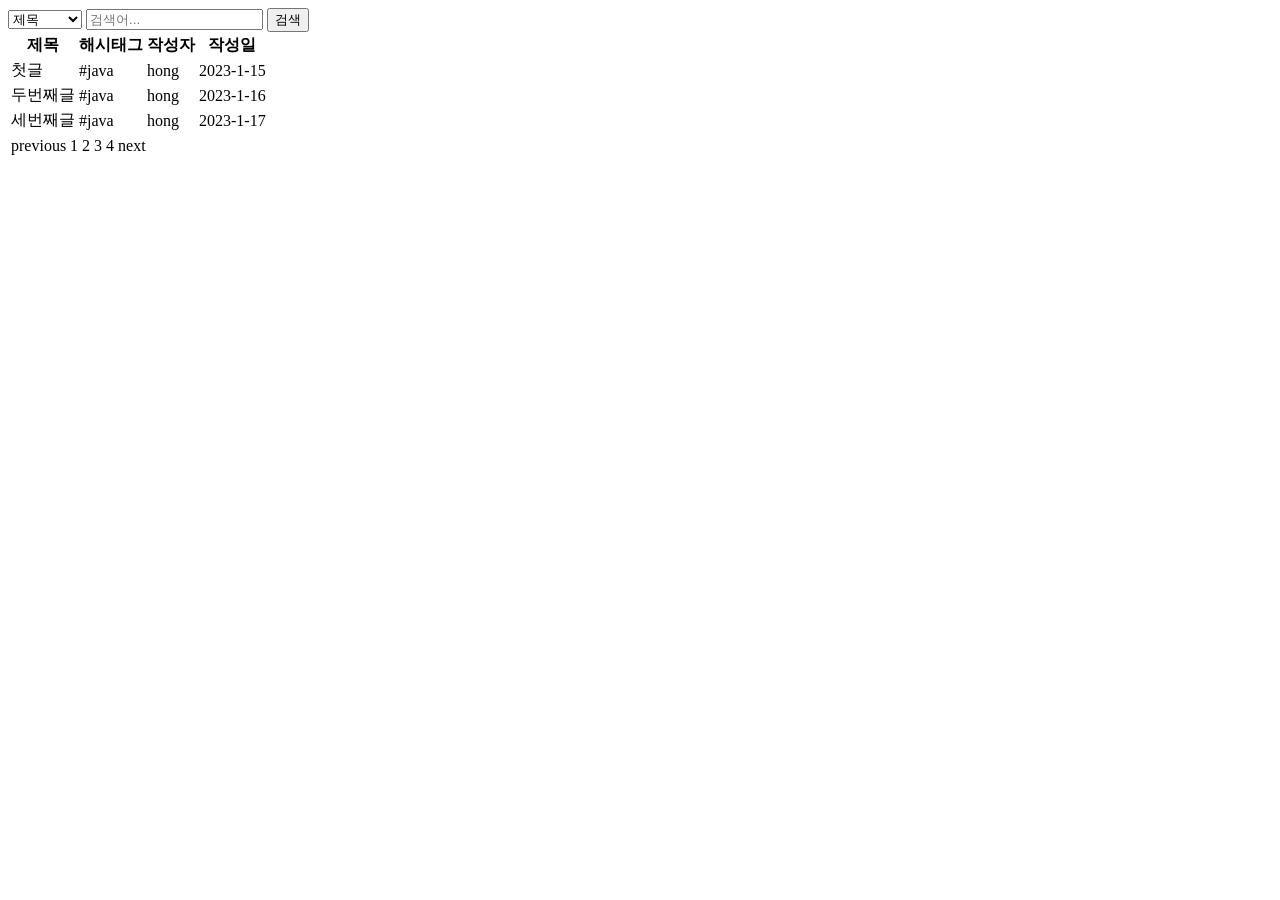
==== board-project/src/main/resources/templates/articles/index.html @ ae7f3f73 "#16 - 게시판 페이지의 헤더, 푸터를 분리 타임리프 템플릿 문법을 이용해서 반복이 예상되는 부분을 분리함" ====
<!DOCTYPE html>
<html lang="ko" xmlns:ht="http://www.thymeleaf.org">
<head>
  <meta charset="UTF-8">
  <title>게시판 페이지</title>
</head>

<body>

<header th:replace="header :: header"></header>

<main>
  <!--        검색창-->
  <form>
    <label for="search-type" hidden>유형</label>
    <select id="search-type" name="search-type">
      <option>제목</option>
      <option>본문</option>
      <option>ID</option>
      <option>닉네임</option>
      <option>해시태그</option>
    </select>
    <label for="search-value" hidden>검색어</label>
    <input id="search-value" type="search" placeholder="검색어..." name="search-value">
    <button type="submit">검색</button>
  </form>

  <table>
    <thead>
    <tr>
      <th>제목</th>
      <th>해시태그</th>
      <th>작성자</th>
      <th>작성일</th>
    </tr>
    </thead>
    <tbody>
    <tr>
      <td>첫글</td>
      <td>#java</td>
      <td>hong</td>
      <td>2023-1-15</td>
    </tr>
    <tr>
      <td>두번째글</td>
      <td>#java</td>
      <td>hong</td>
      <td>2023-1-16</td>
    </tr>
    <tr>
      <td>세번째글</td>
      <td>#java</td>
      <td>hong</td>
      <td>2023-1-17</td>
    </tr>
    </tbody>
  </table>

  <nav>
    <table>
      <tr>
        <td>previous</td>
        <td>1</td>
        <td>2</td>
        <td>3</td>
        <td>4</td>
        <td>next</td>
      </tr>
    </table>
  </nav>
</main>

<footer th:replace="footer :: footer"></footer>

</body>
</html>
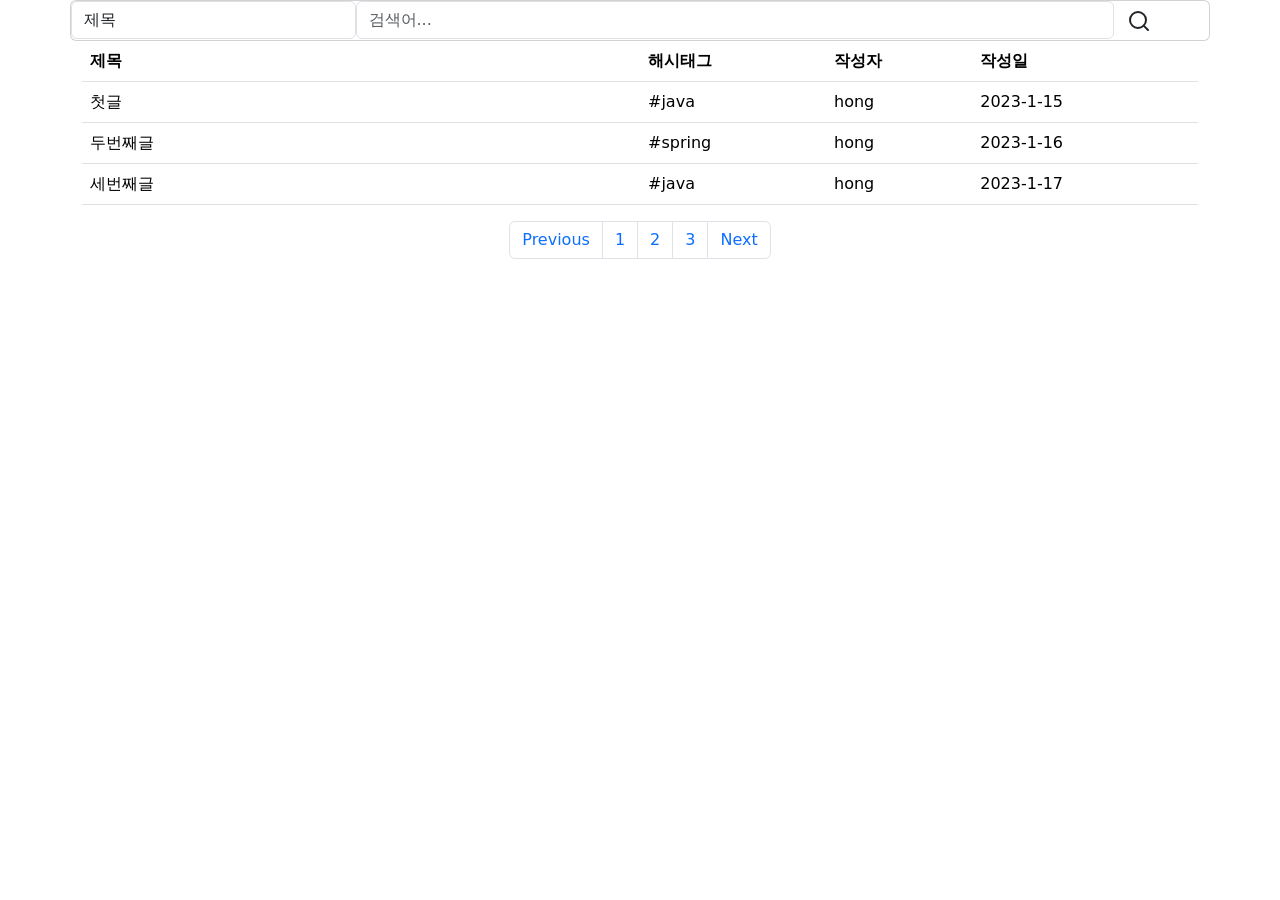
==== commit d48944d4: "#16 - 게시판, 게시글 페이지에 부트스트랩 및 예제코드 적용 디자인이 좋아졌다.  * https://getbootstrap.com/docs/5.3/getting-started/" ====
--- a/board-project/src/main/resources/templates/articles/index.html
+++ b/board-project/src/main/resources/templates/articles/index.html
@@ -1,76 +1,132 @@
 <!DOCTYPE html>
-<html lang="ko" xmlns:ht="http://www.thymeleaf.org">
+<html lang="ko">
 <head>
   <meta charset="UTF-8">
+  <meta name="viewport" content="width=device-width, initial-scale=1">
+  <meta name="description" content="">
+  <meta name="author" content="Hong">
   <title>게시판 페이지</title>
-</head>
+
+  <link href="https://cdn.jsdelivr.net/npm/bootstrap@5.3.0-alpha1/dist/css/bootstrap.min.css" rel="stylesheet" integrity="sha384-GLhlTQ8iRABdZLl6O3oVMWSktQOp6b7In1Zl3/Jr59b6EGGoI1aFkw7cmDA6j6gD" crossorigin="anonymous">
+  <link href="/search-bar.css" rel="stylesheet">
+  </head>
 
 <body>
 
-<header th:replace="header :: header"></header>
+  <header id="header"></header>
 
-<main>
-  <!--        검색창-->
-  <form>
-    <label for="search-type" hidden>유형</label>
-    <select id="search-type" name="search-type">
-      <option>제목</option>
-      <option>본문</option>
-      <option>ID</option>
-      <option>닉네임</option>
-      <option>해시태그</option>
-    </select>
-    <label for="search-value" hidden>검색어</label>
-    <input id="search-value" type="search" placeholder="검색어..." name="search-value">
-    <button type="submit">검색</button>
-  </form>
+  <main class="container">
 
-  <table>
-    <thead>
-    <tr>
-      <th>제목</th>
-      <th>해시태그</th>
-      <th>작성자</th>
-      <th>작성일</th>
-    </tr>
-    </thead>
-    <tbody>
-    <tr>
-      <td>첫글</td>
-      <td>#java</td>
-      <td>hong</td>
-      <td>2023-1-15</td>
-    </tr>
-    <tr>
-      <td>두번째글</td>
-      <td>#java</td>
-      <td>hong</td>
-      <td>2023-1-16</td>
-    </tr>
-    <tr>
-      <td>세번째글</td>
-      <td>#java</td>
-      <td>hong</td>
-      <td>2023-1-17</td>
-    </tr>
-    </tbody>
-  </table>
+    <div class="row">
+      <div class="card card-margin search-form">
+        <div class="card-body p-0">
+          <form id="search-form">
+            <div class="row">
+              <div class="col-12">
+                <div class="row no-gutters">
+                  <div class="col-lg-3 col-md-3 col-sm-12 p-0">
+                    <label for="search-type" hidden>검색 유형</label>
+                    <select class="form-control" id="search-type" name="searchType">
+                      <option>제목</option>
+                      <option>본문</option>
+                      <option>id</option>
+                      <option>닉네임</option>
+                      <option>해시태그</option>
+                    </select>
+                  </div>
+                  <div class="col-lg-8 col-md-6 col-sm-12 p-0">
+                    <label for="search-value" hidden>검색어</label>
+                    <input type="text" placeholder="검색어..." class="form-control" id="search-value" name="searchValue">
+                  </div>
+                  <div class="col-lg-1 col-md-3 col-sm-12 p-0">
+                    <button type="submit" class="btn btn-base">
+                      <svg xmlns="http://www.w3.org/2000/svg" width="24" height="24" viewBox="0 0 24 24" fill="none" stroke="currentColor" stroke-width="2" stroke-linecap="round" stroke-linejoin="round" class="feather feather-search">
+                        <circle cx="11" cy="11" r="8"></circle>
+                        <line x1="21" y1="21" x2="16.65" y2="16.65"></line>
+                      </svg>
+                    </button>
+                  </div>
+                </div>
+              </div>
+            </div>
+          </form>
+        </div>
+      </div>
+    </div>
 
-  <nav>
-    <table>
-      <tr>
-        <td>previous</td>
-        <td>1</td>
-        <td>2</td>
-        <td>3</td>
-        <td>4</td>
-        <td>next</td>
-      </tr>
+
+    <!--        검색창-->
+<!--    <form>-->
+<!--      <label for="search-type" hidden>유형</label>-->
+<!--      <select id="search-type" name="search-type">-->
+<!--        <option>제목</option>-->
+<!--        <option>본문</option>-->
+<!--        <option>ID</option>-->
+<!--        <option>닉네임</option>-->
+<!--        <option>해시태그</option>-->
+<!--      </select>-->
+<!--      <label for="search-value" hidden>검색어</label>-->
+<!--      <input id="search-value" type="search" placeholder="검색어..." name="search-value">-->
+<!--      <button type="submit">검색</button>-->
+<!--    </form>-->
+
+    <table class="table">
+      <thead>
+        <tr>
+          <th class="col-6">제목</th>
+          <th class="col-2">해시태그</th>
+          <th class="col">작성자</th>
+          <th class="col">작성일</th>
+        </tr>
+      </thead>
+      <tbody>
+        <tr>
+          <td>첫글</td>
+          <td>#java</td>
+          <td>hong</td>
+          <td>2023-1-15</td>
+        </tr>
+        <tr>
+          <td>두번째글</td>
+          <td>#spring</td>
+          <td>hong</td>
+          <td>2023-1-16</td>
+        </tr>
+        <tr>
+          <td>세번째글</td>
+          <td>#java</td>
+          <td>hong</td>
+          <td>2023-1-17</td>
+        </tr>
+      </tbody>
     </table>
-  </nav>
-</main>
 
-<footer th:replace="footer :: footer"></footer>
+    <nav aria-label="Page navigation example">
+      <ul class="pagination justify-content-center">
+        <li class="page-item"><a class="page-link" href="#">Previous</a></li>
+        <li class="page-item"><a class="page-link" href="#">1</a></li>
+        <li class="page-item"><a class="page-link" href="#">2</a></li>
+        <li class="page-item"><a class="page-link" href="#">3</a></li>
+        <li class="page-item"><a class="page-link" href="#">Next</a></li>
+      </ul>
 
+
+<!--      <table>-->
+<!--        <tr>-->
+<!--          <td>previous</td>-->
+<!--          <td>1</td>-->
+<!--          <td>2</td>-->
+<!--          <td>3</td>-->
+<!--          <td>4</td>-->
+<!--          <td>next</td>-->
+<!--        </tr>-->
+<!--      </table>-->
+    </nav>
+  </main>
+
+  <footer id="footer"></footer>
+
+  <script src="https://cdn.jsdelivr.net/npm/bootstrap@5.3.0-alpha1/dist/js/bootstrap.bundle.min.js" integrity="sha384-w76AqPfDkMBDXo30jS1Sgez6pr3x5MlQ1ZAGC+nuZB+EYdgRZgiwxhTBTkF7CXvN" crossorigin="anonymous"></script>
 </body>
-</html>+</html>
+
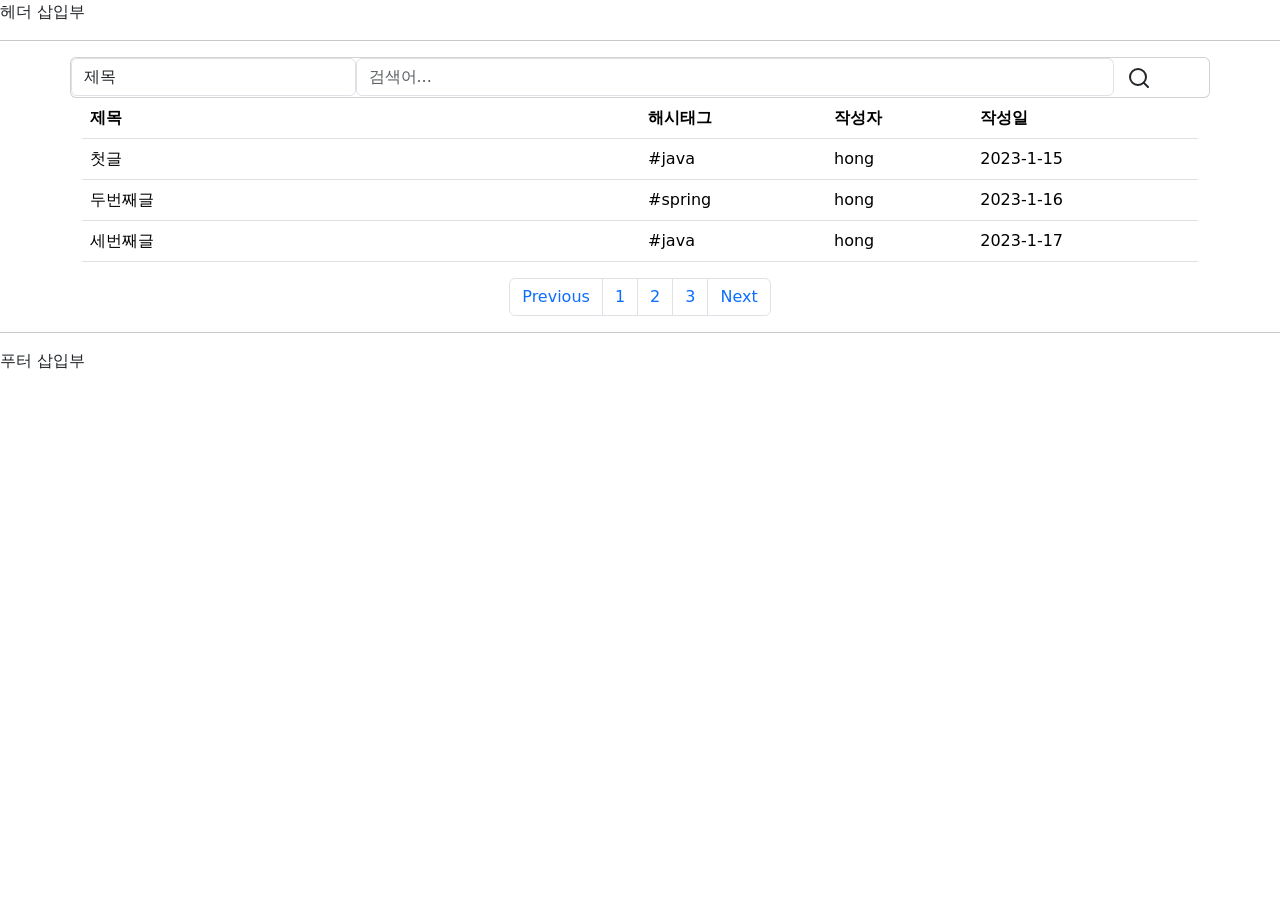
==== commit c3434ba7: "비즈니스 로직 구현 테스트를 토대로 게시판 서비스에 필요한 비즈니스 로직 구현 완료" ====
--- a/board-project/src/main/resources/templates/articles/index.html
+++ b/board-project/src/main/resources/templates/articles/index.html
@@ -12,8 +12,11 @@
   </head>
 
 <body>
-
-  <header id="header"></header>
+<!--아래 태그는 thymleaf 형식을 사용 (th:) 를 사용하지 않고 기존 마크업으로만 사용할 수 있게 했다-->
+  <header id="header">
+    헤더 삽입부
+    <hr>
+  </header>
 
   <main class="container">
 
@@ -53,38 +56,21 @@
         </div>
       </div>
     </div>
-
-
-    <!--        검색창-->
-<!--    <form>-->
-<!--      <label for="search-type" hidden>유형</label>-->
-<!--      <select id="search-type" name="search-type">-->
-<!--        <option>제목</option>-->
-<!--        <option>본문</option>-->
-<!--        <option>ID</option>-->
-<!--        <option>닉네임</option>-->
-<!--        <option>해시태그</option>-->
-<!--      </select>-->
-<!--      <label for="search-value" hidden>검색어</label>-->
-<!--      <input id="search-value" type="search" placeholder="검색어..." name="search-value">-->
-<!--      <button type="submit">검색</button>-->
-<!--    </form>-->
-
-    <table class="table">
+    <table class="table" id="article-table">
       <thead>
         <tr>
-          <th class="col-6">제목</th>
-          <th class="col-2">해시태그</th>
-          <th class="col">작성자</th>
-          <th class="col">작성일</th>
+          <th class="title col-6">제목</th>
+          <th class="hashtag col-2">해시태그</th>
+          <th class="user-id col">작성자</th>
+          <th class="created-by col">작성일</th>
         </tr>
       </thead>
       <tbody>
         <tr>
-          <td>첫글</td>
-          <td>#java</td>
-          <td>hong</td>
-          <td>2023-1-15</td>
+          <td class="title"><a>첫글</a></td>
+          <td class="hashtag">#java</td>
+          <td class="user-id">hong</td>
+          <td class="created-at"><time>2023-1-15</time></td>
         </tr>
         <tr>
           <td>두번째글</td>
@@ -109,23 +95,12 @@
         <li class="page-item"><a class="page-link" href="#">3</a></li>
         <li class="page-item"><a class="page-link" href="#">Next</a></li>
       </ul>
-
-
-<!--      <table>-->
-<!--        <tr>-->
-<!--          <td>previous</td>-->
-<!--          <td>1</td>-->
-<!--          <td>2</td>-->
-<!--          <td>3</td>-->
-<!--          <td>4</td>-->
-<!--          <td>next</td>-->
-<!--        </tr>-->
-<!--      </table>-->
     </nav>
   </main>
-
-  <footer id="footer"></footer>
-
+  <footer id="footer">
+    <hr>
+    푸터 삽입부
+  </footer>
   <script src="https://cdn.jsdelivr.net/npm/bootstrap@5.3.0-alpha1/dist/js/bootstrap.bundle.min.js" integrity="sha384-w76AqPfDkMBDXo30jS1Sgez6pr3x5MlQ1ZAGC+nuZB+EYdgRZgiwxhTBTkF7CXvN" crossorigin="anonymous"></script>
 </body>
 </html>
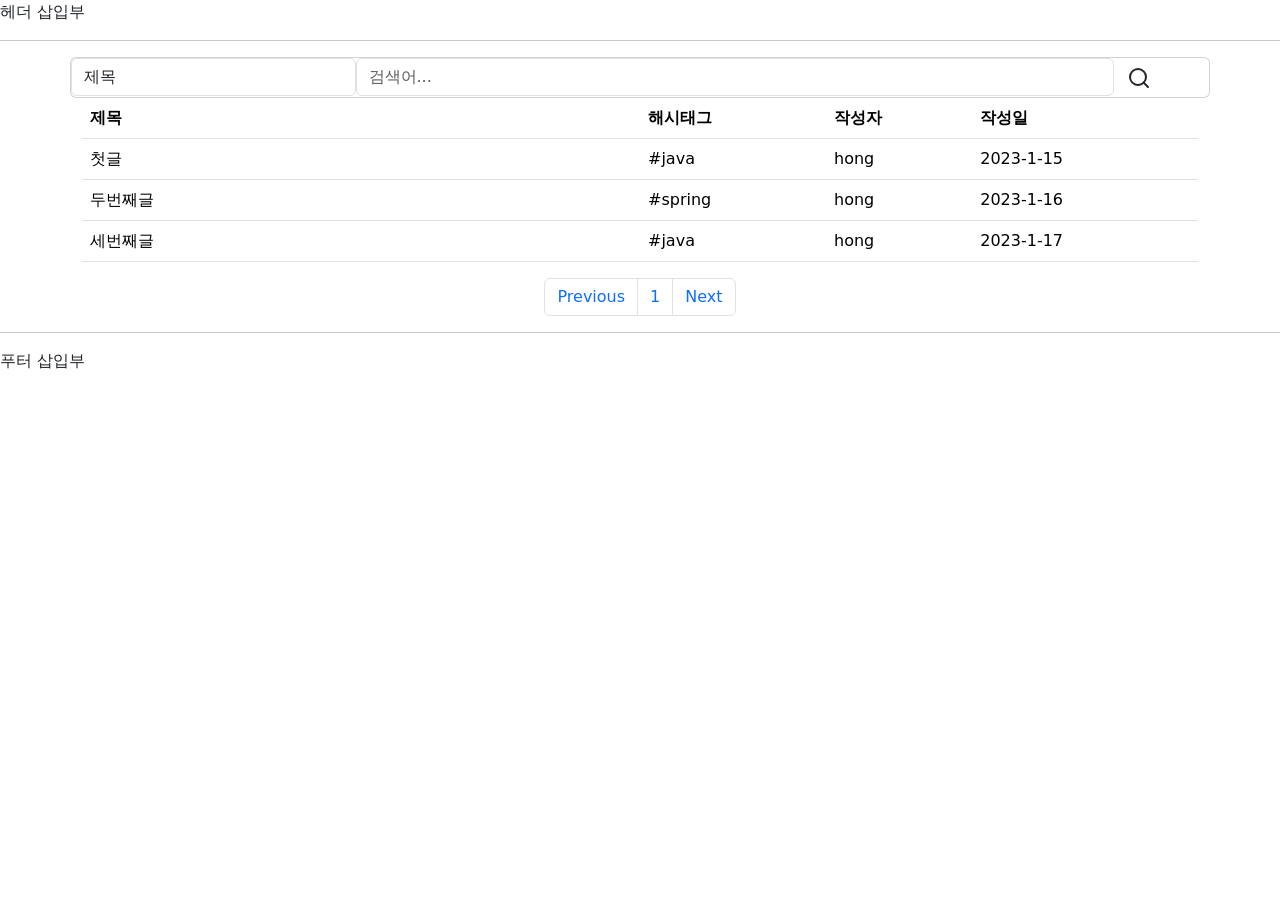
==== commit 27bf8246: "#20 - 뷰 템플릿에 페이지네이션 기능 반영 `<ul>`리스트에 목업 데이터를 두 줄 지운 이유는 반복을  시켜야 하는데 `previous`, `next`버튼이 있어서 함부로 리" ====
--- a/board-project/src/main/resources/templates/articles/index.html
+++ b/board-project/src/main/resources/templates/articles/index.html
@@ -87,12 +87,10 @@
       </tbody>
     </table>
 
-    <nav aria-label="Page navigation example">
+    <nav id="pagination" aria-label="Page navigation example">
       <ul class="pagination justify-content-center">
         <li class="page-item"><a class="page-link" href="#">Previous</a></li>
         <li class="page-item"><a class="page-link" href="#">1</a></li>
-        <li class="page-item"><a class="page-link" href="#">2</a></li>
-        <li class="page-item"><a class="page-link" href="#">3</a></li>
         <li class="page-item"><a class="page-link" href="#">Next</a></li>
       </ul>
     </nav>
